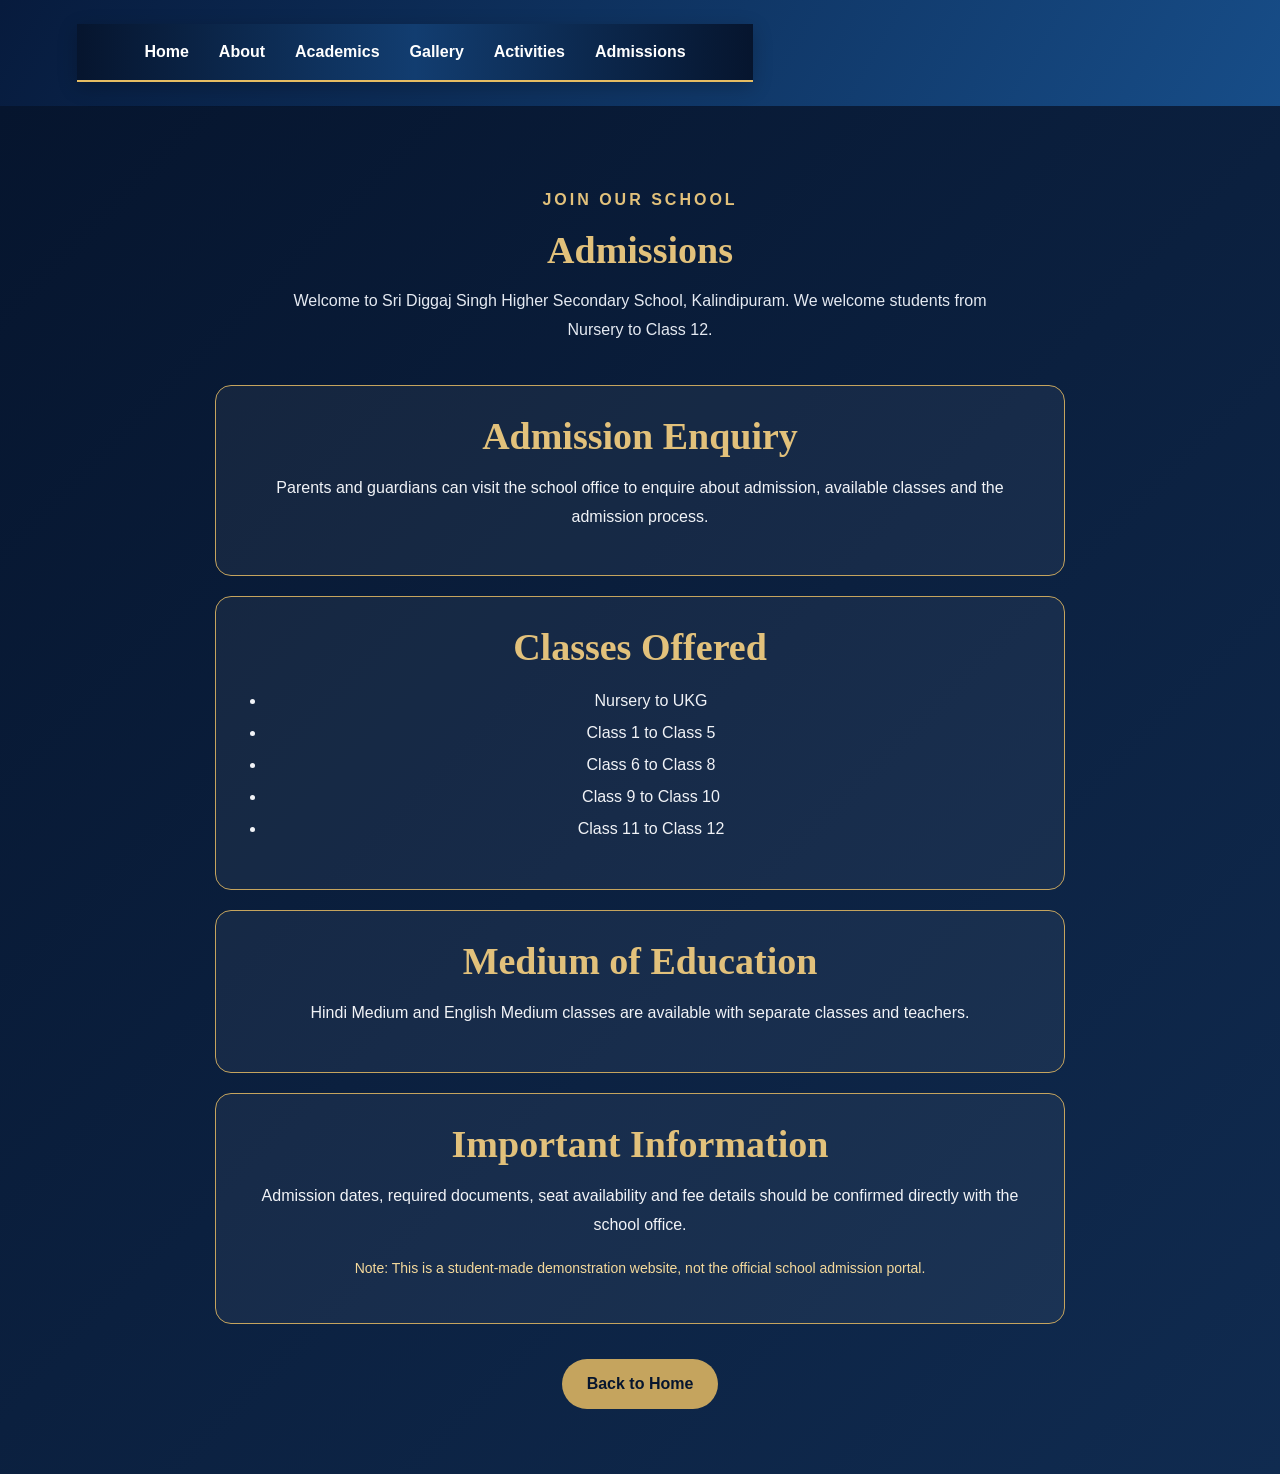
==== admission.html @ 4dd504dd "Create Admission page" ====
<!DOCTYPE html>
<html lang="en">
<head>
  <meta charset="UTF-8">
  <meta name="viewport" content="width=device-width, initial-scale=1.0">
  <title>Admissions | Sri Diggaj Singh School</title>
  <link rel="stylesheet" href="styles.css">
  <style>
    .admission-page {
      min-height: 100vh;
      padding: 65px 7%;
      background: linear-gradient(135deg, #06152e, #102b50);
      color: white;
    }
    .admission-page .tag {
      color: #e2c17b;
      letter-spacing: 3px;
      font-weight: bold;
      text-align: center;
    }
    .admission-page h1 {
      text-align: center;
      color: #e2c17b;
      font-size: 38px;
      margin: 15px 0;
    }
    .admission-page .intro {
      text-align: center;
      max-width: 700px;
      margin: 0 auto 40px;
      line-height: 1.8;
      color: #e5eaf2;
    }
    .admission-card {
      max-width: 850px;
      margin: 20px auto;
      padding: 28px;
      border: 1px solid #c5a45e;
      border-radius: 16px;
      background: #ffffff0d;
    }
    .admission-card h2 {
      color: #e2c17b;
      margin-bottom: 12px;
    }
    .admission-card p {
      line-height: 1.8;
      color: #f1f3f7;
    }
    .admission-card ul {
      padding-left: 22px;
      line-height: 2;
      color: #f1f3f7;
    }
    .admission-note {
      color: #f4d99b !important;
      font-size: 14px;
      margin-top: 12px;
    }
    .admission-back {
      display: block;
      width: fit-content;
      margin: 35px auto 0;
      padding: 12px 25px;
      border-radius: 30px;
      background: #c5a45e;
      color: #06152e;
      text-decoration: none;
      font-weight: bold;
    }
    @media(max-width:600px) {
      .admission-page { padding: 45px 5%; }
      .admission-page h1 { font-size: 29px; }
      .admission-card { padding: 22px; }
    }
  </style>
</head>
<body>

  <header>
    <nav>
      <a href="index.html">Home</a>
      <a href="about.html">About</a>
      <a href="academics.html">Academics</a>
      <a href="gallery.html">Gallery</a>
      <a href="activities.html">Activities</a>
      <a href="admission.html">Admissions</a>
    </nav>
  </header>

  <main class="admission-page">
    <p class="tag">JOIN OUR SCHOOL</p>
    <h1>Admissions</h1>
    <p class="intro">
      Welcome to Sri Diggaj Singh Higher Secondary School,
      Kalindipuram. We welcome students from Nursery to Class 12.
    </p>

    <section class="admission-card">
      <h2>Admission Enquiry</h2>
      <p>
        Parents and guardians can visit the school office
        to enquire about admission, available classes and
        the admission process.
      </p>
    </section>

    <section class="admission-card">
      <h2>Classes Offered</h2>
      <ul>
        <li>Nursery to UKG</li>
        <li>Class 1 to Class 5</li>
        <li>Class 6 to Class 8</li>
        <li>Class 9 to Class 10</li>
        <li>Class 11 to Class 12</li>
      </ul>
    </section>

    <section class="admission-card">
      <h2>Medium of Education</h2>
      <p>
        Hindi Medium and English Medium classes are available
        with separate classes and teachers.
      </p>
    </section>

    <section class="admission-card">
      <h2>Important Information</h2>
      <p>
        Admission dates, required documents, seat availability
        and fee details should be confirmed directly with
        the school office.
      </p>
      <p class="admission-note">
        Note: This is a student-made demonstration website,
        not the official school admission portal.
      </p>
    </section>

    <a href="index.html" class="admission-back">Back to Home</a>
  </main>

</body>
</html>
---- styles.css ----
*{box-sizing:border-box}
body{margin:0;font-family:Arial,'Noto Sans Devanagari',sans-serif;background:#f5f7fb;color:#17243a;line-height:1.6}
.notice{text-align:center;background:#fff0c9;color:#62430b;padding:8px;font-size:13px;font-weight:bold}
header{display:flex;gap:16px;align-items:center;padding:24px 6%;background:linear-gradient(120deg,#071b3d,#174d88);color:white}
.logo{width:56px;height:56px;border:2px solid #e6bd63;border-radius:50%;display:grid;place-items:center;color:#e6bd63;font:bold 22px Georgia}
h1{font:bold clamp(19px,3vw,30px) Georgia;margin:4px 0}
header p{margin:0;color:#e6d6ae}
nav{display:flex;justify-content:center;gap:26px;flex-wrap:wrap;background:#0c2a55;padding:13px}
nav a{color:white;text-decoration:none;font-weight:bold}
section{padding:55px 7%;text-align:center}
h2{font:bold clamp(27px,4vw,38px) Georgia;color:#0b2852;margin:0 0 16px}
.hero{display:grid;grid-template-columns:1.1fr .9fr;gap:25px;align-items:center;text-align:left;background:linear-gradient(120deg,#0b2852,#174d88);color:white;min-height:400px}
.hero h2{color:white;font-size:clamp(30px,4.5vw,48px)}
.hero small{color:#f1d58f;letter-spacing:2px}
.btn{display:inline-block;background:#e6bd63;color:#17243a;text-decoration:none;padding:10px 17px;border-radius:4px;font-weight:bold}
.building{max-width:350px;width:90%;margin:20px auto 0}
.roof{width:0;height:0;border-left:170px solid transparent;border-right:170px solid transparent;border-bottom:60px solid #d8ad54;margin:auto}
.front{height:150px;background:#f5e7c5;border:7px solid #d8ad54;position:relative;padding:12px;color:#12345f}
.front b{background:#12345f;color:#f5d889;padding:4px 12px;font-size:12px}
.windows{display:flex;justify-content:space-around;margin-top:25px}
.windows i{width:34px;height:38px;background:#83b4d1;border:4px solid #12345f}
.door{position:absolute;bottom:0;left:calc(50% - 22px);width:44px;height:62px;background:#12345f}
.grid{display:grid;grid-template-columns:repeat(3,1fr);gap:17px;max-width:1050px;margin:25px auto 0}
article,.feature{background:white;border:1px solid #e8dfcc;border-radius:9px;padding:22px;box-shadow:0 7px 20px #102a4b10}
article h3{color:#174d88;margin:0 0 8px}
.dark{background:linear-gradient(130deg,#081d40,#123d70);color:white}
.dark h2{color:white}
.dark article{background:#ffffff0d;border-color:#d8b65d66;color:white}
.dark article h3{color:#f2d58f}
.dark article p{color:#e1e8f2}
.dark>p{color:#e1e8f2}
.feature{max-width:850px;margin:auto;text-align:left;border-left:5px solid #e6bd63}
.two{grid-template-columns:repeat(2,minmax(0,1fr));max-width:760px}
.person b{color:#e6bd63}
.photo{width:125px;height:140px;margin:0 auto 12px;display:grid;place-items:center;border:2px dashed #c8a24d;background:#f8f2e4;color:#765b26;font-weight:bold;font-size:13px}
footer{text-align:center;background:#06152e;color:#dce5f3;padding:20px;font-size:13px}
@media(max-width:720px){.hero{grid-template-columns:1fr}.grid,.two{grid-template-columns:1fr}section{padding:42px 6%}header{align-items:flex-start}}
/* ROYAL GALLERY HOVER EFFECT */
#gallery{
  background:linear-gradient(180deg,#f5f7fb,#fff8e8);
}

#gallery article{
  border:2px solid #dfbd70;
  border-radius:14px;
  overflow:hidden;
  transition:transform .35s ease,box-shadow .35s ease,border-color .35s ease;
}

#gallery article:hover{
  transform:translateY(-9px);
  border-color:#b88625;
  box-shadow:0 14px 30px #0b285233;
}

#gallery .photo{
  border-radius:9px;
  transition:transform .4s ease,background .4s ease;
}

#gallery article:hover .photo{
  transform:scale(1.04);
  background:#f1dfb5;
}

#gallery article h3{
  transition:color .3s ease;
}

#gallery article:hover h3{
  color:#b88625;
}

@media(hover:none){
  #gallery article:hover{
    transform:none;
  }
}

/* Admission Section - Royal Blue & Gold */
.admission {
  padding: 60px 20px;
  background: #f4f6fc;
  color: #102653;
  text-align: center;
}

.admission .section-heading span {
  color: #b58a2a;
  font-weight: bold;
  letter-spacing: 1px;
}

.admission .section-heading h2 {
  color: #102653;
  margin: 12px 0;
}

.admission-box,
.fee-box {
  max-width: 850px;
  margin: 25px auto;
  padding: 25px;
  background: white;
  border: 1px solid #d6b45b;
  border-radius: 14px;
  box-shadow: 0 6px 20px rgba(16, 38, 83, 0.08);
}

.admission-box h3,
.fee-box h3 {
  color: #102653;
  margin-bottom: 15px;
}

.demo-label {
  color: #9b6d12;
  font-weight: bold;
  margin: 12px 0 20px;
}

.fee-box table {
  width: 100%;
  border-collapse: collapse;
  margin-top: 15px;
}

.fee-box th {
  background: #102653;
  color: #fff;
  padding: 13px 8px;
}

.fee-box td {
  padding: 12px 8px;
  border: 1px solid #e0d5b5;
  color: #263957;
}

.fee-box tr:nth-child(even) {
  background: #f8f5ec;
}

.admission-box,
.fee-box {
  transition: transform 0.3s ease, box-shadow 0.3s ease;
}

.admission-box:hover,
.fee-box:hover {
  transform: translateY(-5px);
  box-shadow: 0 12px 25px rgba(16, 38, 83, 0.15);
}

@media (max-width: 600px) {
  .admission {
    padding: 40px 10px;
  }

  .admission-box,
  .fee-box {
    padding: 15px 10px;
  }

  .fee-box th,
  .fee-box td {
    padding: 9px 4px;
    font-size: 12px;
  }
}
/* SDS Welcome Animation */
.welcome-scene {
  position: relative;
  overflow: hidden;
  text-align: center;
  padding: 55px 18px;
  color: #fff;
  background: linear-gradient(135deg, #071b49, #123d82, #071b49);
  border-bottom: 4px solid #d9ad45;
}

.welcome-heading span {
  color: #f5cf69;
  letter-spacing: 4px;
  font-weight: bold;
}

.welcome-heading h1 {
  color: #f5cf69;
  font-size: clamp(25px, 5vw, 42px);
  margin: 12px 0;
}

.welcome-heading h2 {
  font-size: 22px;
}

.welcome-heading p {
  color: #f8dfa0;
}

.students-scene {
  display: flex;
  justify-content: center;
  align-items: center;
  flex-wrap: wrap;
  gap: 35px;
  margin: 35px auto;
}

.student-card {
  width: 220px;
  padding: 20px;
  border: 1px solid #e5bd5b;
  border-radius: 18px;
  background: rgba(255,255,255,0.10);
  box-shadow: 0 8px 25px rgba(0,0,0,0.2);
  animation: student-entry 1s ease both;
}

.student-card h3 {
  color: #ffdc7a;
  margin-bottom: 5px;
}

.student-character {
  position: relative;
  min-height: 150px;
  display: flex;
  flex-direction: column;
  align-items: center;
  justify-content: center;
}

.student-face {
  font-size: 65px;
}

.student-uniform {
  width: 115px;
  min-height: 55px;
  padding: 9px 4px;
  box-sizing: border-box;
  border: 2px solid #e6c15e;
  border-radius: 12px 12px 5px 5px;
  color: #fff;
  background: #173b78;
  display: flex;
  flex-direction: column;
  justify-content: center;
}

.student-uniform strong {
  font-size: 20px;
  color: #ffda70;
}

.student-uniform small {
  font-size: 8px;
}

.student-book,
.student-bag {
  position: absolute;
  font-size: 28px;
}

.student-book {
  left: 12px;
  bottom: 8px;
}

.student-bag {
  right: 12px;
  bottom: 8px;
}

.football-area {
  margin: 25px auto;
}

#sds-football {
  position: absolute;
  opacity: 0;
}

.football-button {
  display: inline-block;
  cursor: pointer;
  font-size: 55px;
  padding: 8px;
  border-radius: 50%;
  transition: transform 0.3s;
}

#sds-football:checked + .football-button {
  transform: rotate(720deg) scale(1.25);
}

.welcome-fireworks {
  font-size: 25px;
  animation: fireworks 1.5s ease-in-out infinite alternate;
}

.welcome-note {
  color: #ffdc7a;
  font-size: 20px;
  font-weight: bold;
}

.uniform-note {
  color: #d9d9d9;
}

.welcome-scene:has(#sds-football:checked) .student-character {
  animation: student-play 0.6s ease-in-out infinite alternate;
}

@keyframes student-entry {
  from { opacity: 0; transform: translateY(25px); }
  to { opacity: 1; transform: translateY(0); }
}

@keyframes fireworks {
  from { opacity: 0.45; transform: scale(0.9); }
  to { opacity: 1; transform: scale(1.15); }
}

@keyframes student-play {
  from { transform: translateY(0) rotate(-3deg); }
  to { transform: translateY(-12px) rotate(3deg); }
}

@media (max-width: 500px) {
  .students-scene {
    gap: 18px;
  }

  .student-card {
    width: min(220px, 85%);
  }
}
/* SDS Full School Uniform Design */

.student-character {
  min-height: 270px;
  position: relative;
  justify-content: flex-start;
  padding-top: 12px;
}

.student-face {
  font-size: 75px;
  z-index: 2;
}

.student-uniform {
  position: relative;
  width: 145px;
  height: 105px;
  margin-top: 5px;
  background: linear-gradient(#fff, #e8eefa);
  color: #102e63;
  border: 3px solid #d9ad45;
  border-radius: 12px 12px 5px 5px;
  z-index: 2;
}

.student-uniform strong {
  color: #102e63;
  font-size: 19px;
}

.student-uniform small {
  color: #102e63;
  font-weight: bold;
  font-size: 8px;
}

.student-uniform::before {
  content: "";
  position: absolute;
  width: 25px;
  height: 65px;
  left: -29px;
  top: 12px;
  background: #fff;
  border: 2px solid #d9ad45;
  border-radius: 12px;
  box-shadow: 174px 0 0 -2px #fff;
}

.student-uniform::after {
  content: "";
  position: absolute;
  width: 29px;
  height: 52px;
  left: 32px;
  bottom: -55px;
  background: #102e63;
  border-radius: 4px 4px 10px 10px;
  box-shadow: 48px 0 0 #102e63;
}

.student-book {
  left: -12px;
  bottom: 8px;
  z-index: 4;
  font-size: 32px;
}

.student-bag {
  right: -12px;
  bottom: 8px;
  z-index: 4;
  font-size: 32px;
}

.student-card {
  overflow: visible;
  margin-bottom: 15px;
}

.student-card h3 {
  margin-top: 65px;
}

.girl .student-uniform {
  border-radius: 12px 12px 5px 5px;
}

.football-button {
  font-size: 85px;
  display: inline-block;
}
/* Football Kick Animation */
.play-message {
  display: none;
  color: #ffdf80;
  font-weight: bold;
}

#sds-football:checked ~ .play-message {
  display: block;
  animation: message-pop 0.5s ease;
}

#sds-football:checked + .football-button {
  animation: kick-ball 1.2s ease-in-out infinite;
}

@keyframes kick-ball {
  0% { transform: translateX(0) rotate(0); }
  40% { transform: translateX(90px) rotate(360deg); }
  70% { transform: translateX(0) rotate(720deg); }
  100% { transform: translateX(0) rotate(720deg); }
}

@keyframes message-pop {
  from { opacity: 0; transform: scale(0.5); }
  to { opacity: 1; transform: scale(1); }
}
/* SDS Uniform Fix */
.student-uniform {
  width: 145px !important;
  height: 110px !important;
  min-height: 110px !important;
  position: relative;
  box-sizing: border-box;
  border: 3px solid #d9ad45;
  border-radius: 12px 12px 5px 5px;
  background:
    linear-gradient(110deg, transparent 47%, #173b78 48%, #173b78 52%, transparent 53%),
    linear-gradient(to bottom, #ffffff, #e8eef8) !important;
  color: #102e63 !important;
}

.student-uniform strong,
.student-uniform small {
  color: #102e63 !important;
  position: relative;
  z-index: 2;
}

.student-uniform::before {
  width: 25px;
  height: 65px;
  left: -29px;
  top: 12px;
  background: #ffffff;
  border: 2px solid #d9ad45;
  border-radius: 12px;
  box-shadow: 174px 0 0 -2px #ffffff;
}

.student-uniform::after {
  width: 29px;
  height: 65px;
  left: 32px;
  bottom: -68px;
  background: #173b78;
  border-radius: 4px 4px 8px 8px;
  box-shadow: 48px 0 0 #173b78;
}

.student-character {
  min-height: 285px !important;
}
/* SDS Realistic Fireworks Effect */
.welcome-fireworks {
  position: relative;
  display: block;
  min-height: 130px;
  font-size: 0;
  overflow: visible;
  background:
    radial-gradient(circle, #fff 0 2px, #ffdf45 3px 5px, transparent 7px),
    radial-gradient(circle, #fff 0 2px, #ff5c8a 3px 5px, transparent 7px),
    radial-gradient(circle, #fff 0 2px, #55eaff 3px 5px, transparent 7px);
  background-repeat: no-repeat;
  background-position: 20% 45%, 50% 20%, 80% 45%;
  background-size: 0 0;
  animation: fireworks-show 2.5s ease-in-out infinite;
}

.welcome-fireworks::before,
.welcome-fireworks::after {
  content: "✦";
  position: absolute;
  font-size: 65px;
  color: #ffdf45;
  text-shadow:
    0 -35px #ff5c8a,
    0 35px #55eaff,
    35px 0 #fff,
    -35px 0 #ff9b35,
    25px 25px #ff5c8a,
    -25px -25px #55eaff,
    25px -25px #fff,
    -25px 25px #ffdf45;
  animation: firework-explode 1.8s ease-out infinite;
}

.welcome-fireworks::before {
  left: 20%;
  top: 20px;
}

.welcome-fireworks::after {
  right: 20%;
  top: 5px;
  animation-delay: 0.9s;
}

@keyframes firework-explode {
  0% {
    transform: scale(0.1) rotate(0deg);
    opacity: 0;
  }
  35% {
    transform: scale(1) rotate(45deg);
    opacity: 1;
  }
  100% {
    transform: scale(1.5) rotate(90deg);
    opacity: 0;
  }
}

@keyframes fireworks-show {
  0%, 100% { background-size: 0 0; }
  40%, 65% { background-size: 45px 45px; }
}
/* SDS Fireworks Final Upgrade */

.welcome-fireworks {
  min-height: 150px;
  position: relative;
  overflow: visible;
  font-size: 0;
}

.welcome-fireworks::before,
.welcome-fireworks::after {
  content: "";
  position: absolute;
  width: 100px;
  height: 100px;
  border-radius: 50%;
  background:
    radial-gradient(circle at 50% 0%, #fff 2px, transparent 4px),
    radial-gradient(circle at 50% 100%, #ffdf45 2px, transparent 4px),
    radial-gradient(circle at 0% 50%, #ff5c8a 2px, transparent 4px),
    radial-gradient(circle at 100% 50%, #55eaff 2px, transparent 4px),
    radial-gradient(circle at 15% 15%, #fff 2px, transparent 4px),
    radial-gradient(circle at 85% 15%, #ffdf45 2px, transparent 4px),
    radial-gradient(circle at 15% 85%, #55eaff 2px, transparent 4px),
    radial-gradient(circle at 85% 85%, #ff5c8a 2px, transparent 4px);
  animation: sds-burst 1.8s ease-out infinite;
}

.welcome-fireworks::before {
  left: 15%;
  top: 10px;
}

.welcome-fireworks::after {
  right: 15%;
  top: 10px;
  animation-delay: 0.9s;
}

@keyframes sds-burst {
  0% {
    transform: scale(0.1) rotate(0deg);
    opacity: 0;
  }
  40% {
    transform: scale(1) rotate(45deg);
    opacity: 1;
  }
  100% {
    transform: scale(1.7) rotate(90deg);
    opacity: 0;
  }
}

/* Welcome text visibility */
.welcome-heading h2 {
  color: #ffffff !important;
}
/* SDS Fireworks Clean Override */
.welcome-fireworks {
  min-height: 150px !important;
  position: relative !important;
  font-size: 0 !important;
  overflow: visible !important;
}

.welcome-fireworks::before,
.welcome-fireworks::after {
  content: "" !important;
  position: absolute !important;
  width: 8px !important;
  height: 8px !important;
  border-radius: 50% !important;
  background: #fff !important;
  box-shadow:
    0 -45px #ffdf45,
    0 45px #ff5c8a,
    45px 0 #55eaff,
    -45px 0 #ff9b35,
    32px 32px #fff,
    -32px -32px #ffdf45,
    32px -32px #55eaff,
    -32px 32px #ff5c8a,
    0 -65px #fff,
    65px 0 #ffdf45,
    0 65px #55eaff,
    -65px 0 #ff5c8a !important;
  animation: sds-real-burst 1.8s ease-out infinite !important;
}

.welcome-fireworks::before {
  left: 25% !important;
  top: 65px !important;
}

.welcome-fireworks::after {
  right: 25% !important;
  top: 65px !important;
  animation-delay: 0.9s !important;
}

@keyframes sds-real-burst {
  0% {
    transform: scale(0.1);
    opacity: 0;
  }
  35% {
    transform: scale(1);
    opacity: 1;
  }
  100% {
    transform: scale(1.5);
    opacity: 0;
  }
}

/* PREMIUM STICKY NAVIGATION */
nav {
  position: sticky;
  top: 0;
  z-index: 1000;
  background: linear-gradient(90deg, #06152e, #123d70, #06152e);
  border-bottom: 2px solid #e6bd63;
  box-shadow: 0 5px 18px rgba(0, 0, 0, 0.22);
  padding: 15px 6%;
  gap: 30px;
}

nav a {
  color: #ffffff;
  text-decoration: none;
  font-weight: bold;
  transition: color 0.25s ease;
}

nav a:hover {
  color: #f1d58f;
}

/* ROYAL PREMIUM HEADER */
.site-header {
  position: sticky;
  top: 0;
  z-index: 1000;
  background: #071b3d;
  box-shadow: 0 6px 22px #00000035;
}

.site-header header {
  background: linear-gradient(120deg, #06152e, #174d88);
  border-bottom: 1px solid #d8ad54;
}

.site-header nav {
  position: static;
  background: #071b3d;
  border-bottom: 2px solid #e6bd63;
  padding: 14px 10px;
  gap: 12px;
}

.site-header nav a {
  padding: 8px 15px;
  border-radius: 5px;
  transition: all 0.3s ease;
}

.site-header nav a:hover {
  background: #e6bd63;
  color: #071b3d;
}

@media(max-width:600px) {
  .site-header header {
    padding: 15px 4%;
    gap: 10px;
  }

  .site-header nav {
    gap: 5px;
  }

  .site-header nav a {
    padding: 7px 9px;
    font-size: 13px;
  }
}
/* ROYAL PREMIUM HERO SECTION */
.hero-premium {
  background: linear-gradient(120deg, #06152e, #123d70);
  color: white;
  min-height: 460px;
  padding: 65px 7%;
  display: grid;
  grid-template-columns: 1.1fr .9fr;
  align-items: center;
  gap: 35px;
  overflow: hidden;
}

.hero-premium h2 {
  color: #fff;
  font-size: clamp(30px, 4vw, 46px);
  line-height: 1.25;
}

.hero-tag {
  color: #f1d58f;
  letter-spacing: 3px;
  font-weight: bold;
}

.hero-description {
  color: #e2e9f4;
  font-size: 17px;
}

.hero-details {
  display: flex;
  flex-wrap: wrap;
  gap: 10px;
  margin: 22px 0;
}

.hero-details span {
  border: 1px solid #d8ad54;
  padding: 8px 12px;
  border-radius: 20px;
  color: #f7dfaa;
  font-size: 13px;
}

.hero-btn {
  background: #e6bd63;
  color: #071b3d;
  padding: 13px 20px;
}

.hero-note {
  display: block;
  color: #e6bd63;
  margin-top: 22px;
  letter-spacing: 2px;
}

.hero-image-placeholder {
  min-height: 280px;
  border: 2px solid #d8ad54;
  border-radius: 18px;
  background: linear-gradient(145deg, #234d78, #091a35);
  display: flex;
  flex-direction: column;
  justify-content: center;
  align-items: center;
  gap: 12px;
  color: #f6dfa8;
  box-shadow: 0 15px 35px #0005;
}

.hero-image-placeholder span {
  font-size: 75px;
}

.hero-image-placeholder strong {
  letter-spacing: 3px;
}

.hero-image-placeholder small {
  color: #dce5f3;
}

.hero-caption {
  color: #f1d58f;
  margin-top: 14px;
  text-align: center;
}

@media(max-width:720px) {
  .hero-premium {
    grid-template-columns: 1fr;
    padding: 45px 6%;
    text-align: center;
  }

  .hero-details {
    justify-content: center;
  }
}
/* PREMIUM CAMPUS VISUAL */
.hero-visual {
  width: 100%;
  max-width: 520px;
  margin: auto;
}

.hero-image-placeholder {
  min-height: 330px;
  border: 3px solid #d8ad54;
  border-radius: 18px;
  background:
    linear-gradient(145deg, #102f59, #06152e);
  box-shadow: 0 18px 40px #0006;
  overflow: hidden;
}

.hero-image-placeholder span {
  font-size: 95px;
}

.hero-image-placeholder strong {
  font-family: Georgia, serif;
  font-size: 25px;
  letter-spacing: 3px;
}

.hero-caption {
  background: #e6bd63;
  color: #071b3d;
  padding: 12px;
  border-radius: 0 0 12px 12px;
  font-weight: bold;
  margin-top: 12px;
  box-shadow: 0 6px 15px #0002;
}
/* HERO SECTION SPACING FIX */
.hero-premium {
  scroll-margin-top: 190px;
}

.site-header {
  position: sticky;
  top: 0;
  z-index: 1000;
}
/* CAMPUS IMAGE DESIGN */
.hero-image-placeholder {
  position: relative;
  padding: 0;
  min-height: 330px;
  overflow: hidden;
}

.hero-image-placeholder img {
  width: 100%;
  height: 330px;
  object-fit: cover;
  display: block;
}

.campus-label {
  position: absolute;
  bottom: 0;
  left: 0;
  right: 0;
  padding: 18px 10px;
  text-align: center;
  background: linear-gradient(transparent, #06152eee);
  color: white;
}

.campus-label strong {
  display: block;
  color: #f1d58f;
  font-size: 20px;
}

.campus-label small {
  color: white;
}
/* PREMIUM MOBILE HERO LAYOUT */
@media(max-width:720px) {
  .hero-premium {
    grid-template-columns: 1fr;
    text-align: center;
    gap: 25px;
    padding: 38px 6%;
  }

  .hero-content {
    order: 1;
  }

  .hero-visual {
    order: 2;
    width: 100%;
  }

  .hero-premium h2 {
    font-size: 32px;
  }

  .hero-image-placeholder img {
    height: 250px;
  }

  .hero-caption {
    font-size: 14px;
  }
}
/* ROYAL VALUE CARDS */
.hero-values {
  display: grid;
  grid-template-columns: repeat(3, 1fr);
  gap: 12px;
  margin-top: 25px;
}

.value-card {
  background: linear-gradient(145deg, #123d70, #06152e);
  border: 1px solid #e6bd63;
  border-radius: 12px;
  padding: 18px 8px;
  text-align: center;
  color: white;
  box-shadow: 0 8px 20px #0003;
  transition: transform 0.3s ease;
}

.value-card:hover {
  transform: translateY(-5px);
}

.value-card span {
  display: block;
  font-size: 28px;
  margin-bottom: 7px;
}

.value-card strong {
  display: block;
  color: #f1d58f;
  font-size: 16px;
}

.value-card small {
  color: #e2e9f4;
  font-size: 11px;
}

@media(max-width:720px) {
  .hero-values {
    grid-template-columns: repeat(3, 1fr);
    gap: 7px;
  }

  .value-card {
    padding: 14px 4px;
  }

  .value-card strong {
    font-size: 14px;
  }
}
/* ROYAL PREMIUM ABOUT SECTION */
.about-premium {
  background: linear-gradient(180deg, #f8f5ed, #ffffff);
  padding: 65px 7%;
  text-align: center;
}

.about-premium .section-tag {
  color: #a77b2d;
  font-weight: bold;
  letter-spacing: 3px;
  font-size: 12px;
}

.about-premium h2 {
  color: #071b3d;
  font-size: clamp(27px, 4vw, 38px);
  margin: 12px 0;
}

.about-intro {
  max-width: 700px;
  margin: 0 auto 30px;
  color: #536174;
  line-height: 1.8;
}

.about-grid {
  display: grid;
  grid-template-columns: repeat(3, 1fr);
  gap: 20px;
}

.about-card {
  background: white;
  border: 1px solid #e6bd63;
  border-radius: 15px;
  padding: 28px 18px;
  box-shadow: 0 8px 24px #071b3d12;
  transition: transform 0.3s ease;
}

.about-card:hover {
  transform: translateY(-6px);
}

.about-card span {
  font-size: 38px;
}

.about-card h3 {
  color: #123d70;
  margin: 12px 0;
}

.about-card p {
  color: #596579;
  line-height: 1.6;
}

@media(max-width:720px) {
  .about-premium {
    padding: 45px 6%;
  }

  .about-grid {
    grid-template-columns: 1fr;
  }
}
/* FULL WIDTH PREMIUM CAMPUS HERO */
.hero-premium {
  position: relative;
  display: flex;
  align-items: center;
  min-height: 620px;
  padding: 65px 7%;
  overflow: hidden;
  background: #06152e;
  text-align: left;
}

.hero-visual {
  position: absolute;
  inset: 0;
  width: 100%;
  max-width: none;
  margin: 0;
  z-index: 0;
}

.hero-image-placeholder {
  position: absolute;
  inset: 0;
  min-height: 100%;
  border: 0;
  border-radius: 0;
  box-shadow: none;
}

.hero-image-placeholder img {
  width: 100%;
  height: 100%;
  min-height: 620px;
  object-fit: cover;
}

.hero-image-placeholder::after {
  content: "";
  position: absolute;
  inset: 0;
  background: linear-gradient(
    90deg,
    #06152ef2 0%,
    #06152ebd 55%,
    #06152e45 100%
  );
}

.campus-label {
  z-index: 1;
}

.hero-content {
  position: relative;
  z-index: 2;
  width: 100%;
  max-width: 700px;
}

.hero-premium h2 {
  font-size: clamp(32px, 5vw, 54px);
}

.hero-caption {
  display: none;
}

@media(max-width:720px) {
  .hero-premium {
    min-height: 600px;
    padding: 45px 6%;
    text-align: left;
  }

  .hero-image-placeholder img {
    min-height: 600px;
  }

  .hero-content {
    text-align: left;
  }
}
/* FIX CAMPUS LABEL OVERLAP */
.hero-premium .campus-label {
  display: none;
}
/* PREMIUM ACADEMICS SECTION */
.academics-section {
  padding: 80px 7%;
  background: linear-gradient(135deg, #f7f9fc, #e8edf5);
  text-align: center;
}

.academics-section .section-tag {
  color: #b58b35;
  font-weight: 700;
  letter-spacing: 2px;
}

.academics-section h2 {
  color: #06152e;
  font-size: 34px;
  margin: 12px 0;
}

.academics-section > p {
  color: #536078;
  margin: 15px 0 30px;
}

.academics-section .grid {
  display: grid;
  grid-template-columns: repeat(4, 1fr);
  gap: 20px;
  margin-top: 35px;
}

.academics-section article {
  background: #06152e;
  color: white;
  padding: 28px 18px;
  border: 1px solid #c5a45e;
  border-radius: 14px;
  box-shadow: 0 8px 22px #06152e20;
  transition: transform 0.3s ease;
}

.academics-section article:hover {
  transform: translateY(-7px);
}

.academics-section article h3 {
  color: #e2c17b;
  margin-bottom: 12px;
}

.academics-section article p {
  color: #ffffff;
}

@media (max-width: 700px) {
  .academics-section {
    padding: 55px 5%;
  }

  .academics-section .grid {
    grid-template-columns: repeat(2, 1fr);
    gap: 12px;
  }

  .academics-section article {
    padding: 22px 12px;
  }
}
/* MOBILE ACADEMICS FIX */
#academics {
  scroll-margin-top: 125px;
}

@media (max-width: 700px) {
  .academics-section .grid {
    grid-template-columns: repeat(2, minmax(0, 1fr)) !important;
  }
}
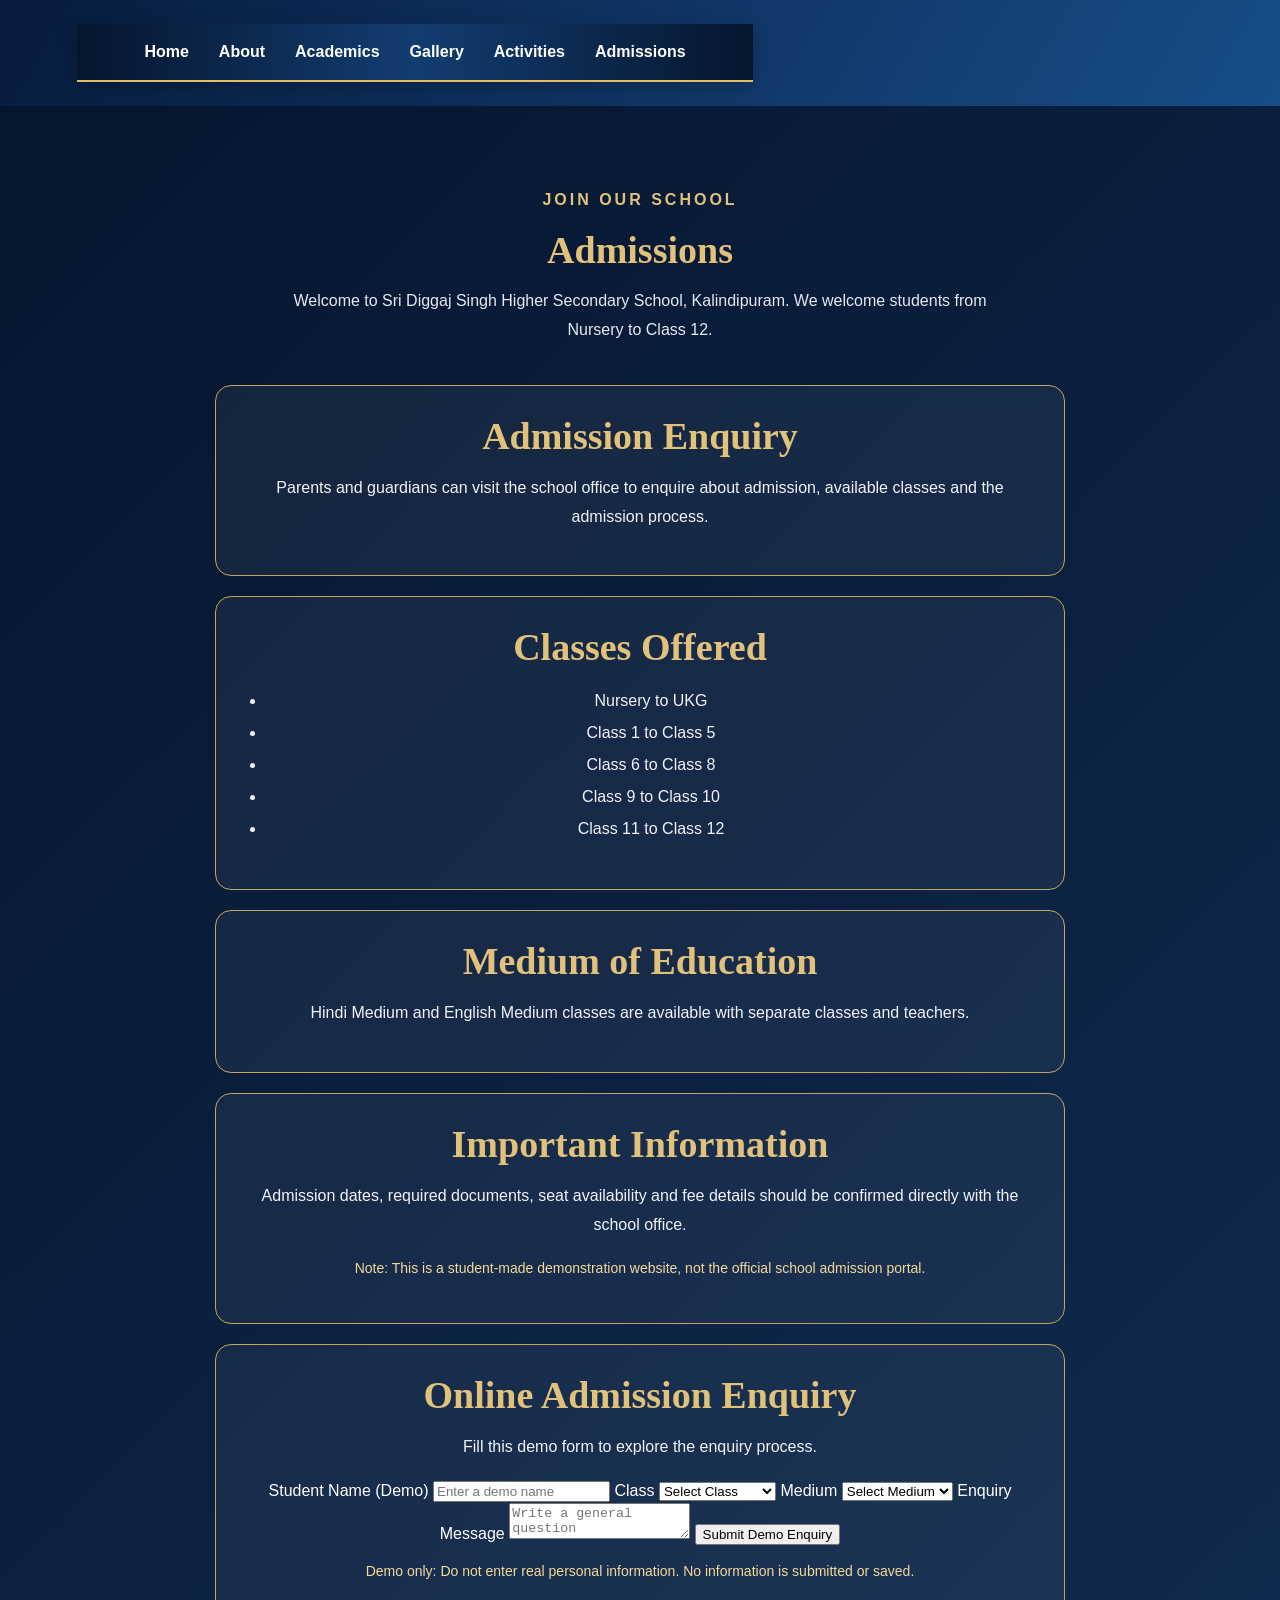
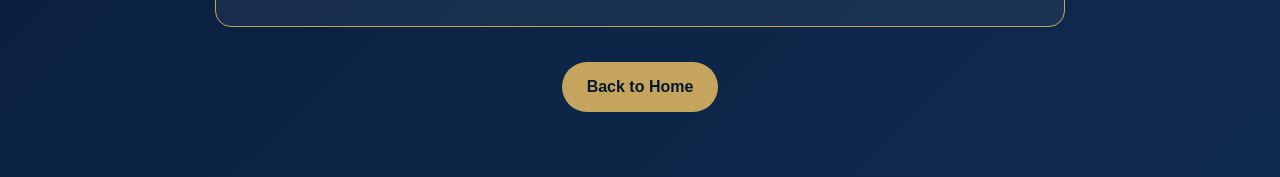
==== commit a9f4f2bc: "Add demo admission enquiry form" ====
--- a/admission.html
+++ b/admission.html
@@ -137,6 +137,43 @@
       </p>
     </section>
 
+    <section class="admission-card">
+  <h2>Online Admission Enquiry</h2>
+  <p>Fill this demo form to explore the enquiry process.</p>
+
+  <form onsubmit="event.preventDefault(); alert('This is only a demo. No information has been submitted or saved.');">
+    <label>Student Name (Demo)</label>
+    <input type="text" placeholder="Enter a demo name">
+
+    <label>Class</label>
+    <select>
+      <option>Select Class</option>
+      <option>Nursery to UKG</option>
+      <option>Class 1 to 5</option>
+      <option>Class 6 to 8</option>
+      <option>Class 9 to 10</option>
+      <option>Class 11 to 12</option>
+    </select>
+
+    <label>Medium</label>
+    <select>
+      <option>Select Medium</option>
+      <option>Hindi</option>
+      <option>English</option>
+    </select>
+
+    <label>Enquiry Message</label>
+    <textarea placeholder="Write a general question"></textarea>
+
+    <button type="submit">Submit Demo Enquiry</button>
+  </form>
+
+  <p class="admission-note">
+    Demo only: Do not enter real personal information.
+    No information is submitted or saved.
+  </p>
+</section>
+    
     <a href="index.html" class="admission-back">Back to Home</a>
   </main>
 
